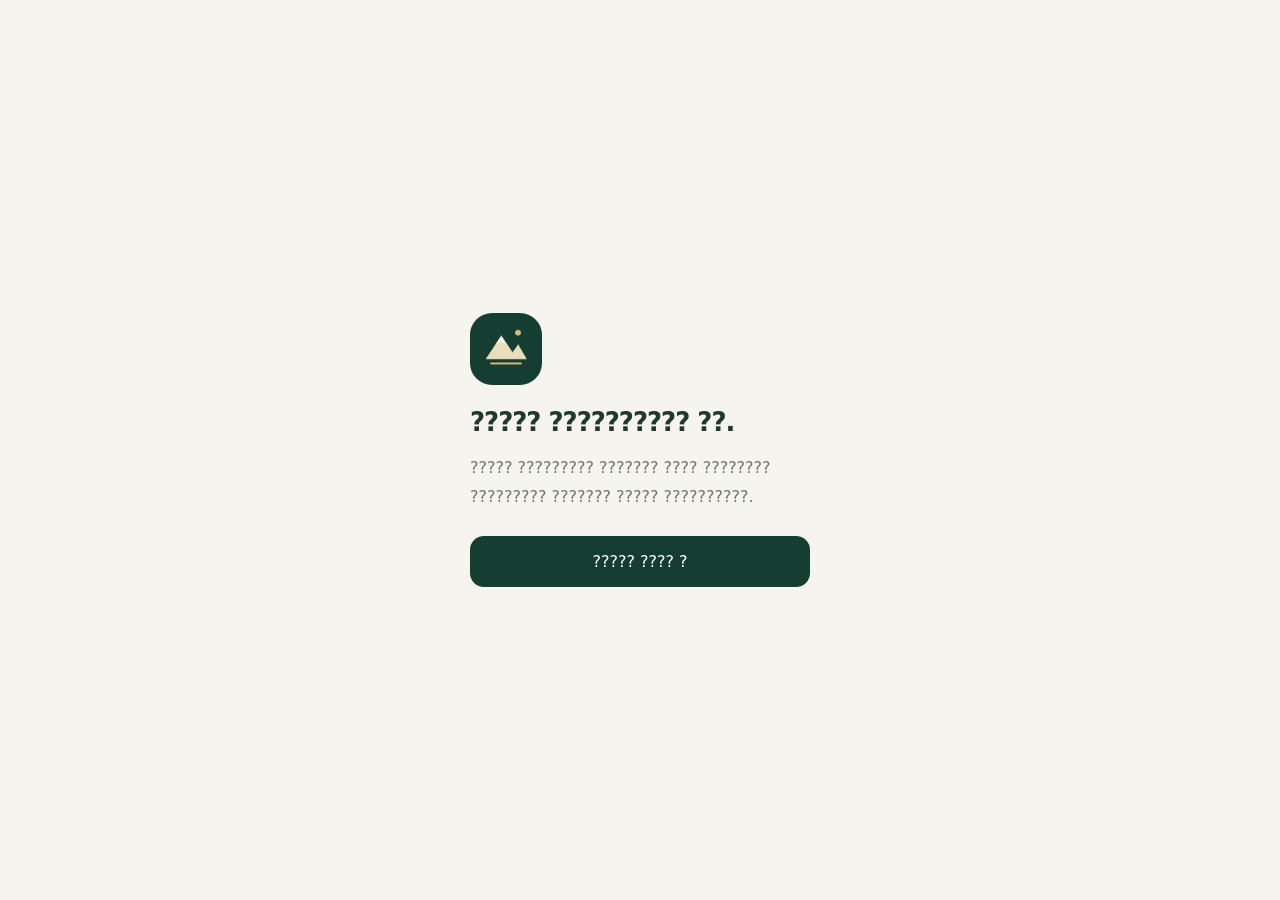
==== admin-offline.html @ 7519ac4d "Add 11.11 sale, guest ordering, legal pages and storefront fixes - 11.11 tiered sale (Nov 11-17) wit" ====
<!doctype html><html lang="mn"><meta charset="utf-8"><meta name="viewport" content="width=device-width, initial-scale=1, viewport-fit=cover"><meta name="theme-color" content="#163d32"><title>???????? ? ???????</title><style>body{margin:0;min-height:100svh;display:grid;place-items:center;background:#f5f4ee;color:#20382f;font:16px system-ui}main{padding:32px;max-width:340px}img{width:72px;border-radius:22px}h1{font-size:26px;letter-spacing:-1px}p{line-height:1.8;color:#6b786f}a{display:block;text-align:center;padding:16px;border-radius:14px;background:#163d32;color:white;text-decoration:none;margin-top:24px}</style><main><img src="./app-icons/icon-192.png" alt=""><h1>????? ?????????? ??.</h1><p>????? ????????? ??????? ???? ???????? ????????? ??????? ????? ??????????.</p><a href="./admin.html">????? ???? ?</a></main></html>
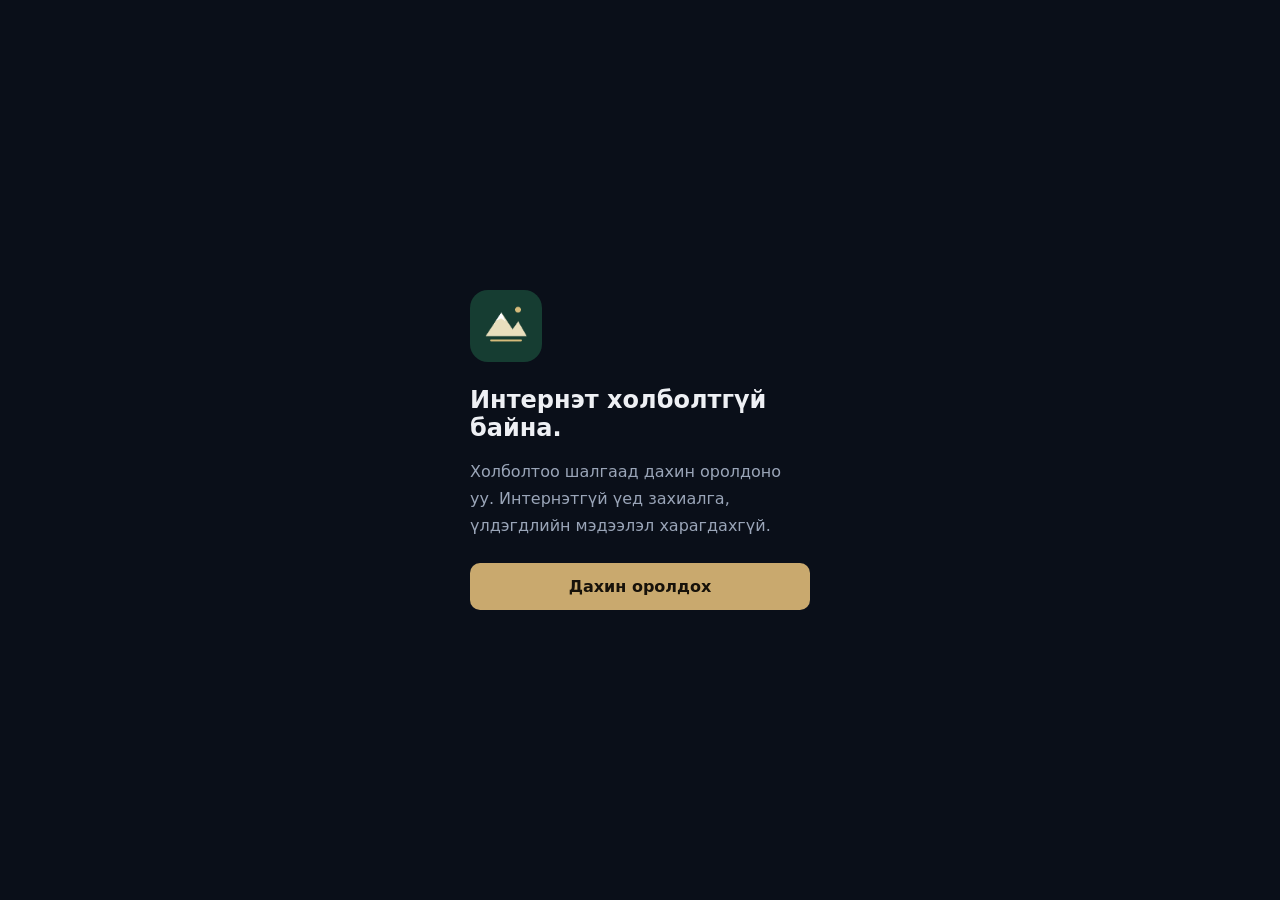
==== commit 75f65b03: "Redesign the back office and restore its corrupted text Replace seven stacked, conflicting style lay" ====
--- a/admin-offline.html
+++ b/admin-offline.html
@@ -1 +1 @@
-<!doctype html><html lang="mn"><meta charset="utf-8"><meta name="viewport" content="width=device-width, initial-scale=1, viewport-fit=cover"><meta name="theme-color" content="#163d32"><title>???????? ? ???????</title><style>body{margin:0;min-height:100svh;display:grid;place-items:center;background:#f5f4ee;color:#20382f;font:16px system-ui}main{padding:32px;max-width:340px}img{width:72px;border-radius:22px}h1{font-size:26px;letter-spacing:-1px}p{line-height:1.8;color:#6b786f}a{display:block;text-align:center;padding:16px;border-radius:14px;background:#163d32;color:white;text-decoration:none;margin-top:24px}</style><main><img src="./app-icons/icon-192.png" alt=""><h1>????? ?????????? ??.</h1><p>????? ????????? ??????? ???? ???????? ????????? ??????? ????? ??????????.</p><a href="./admin.html">????? ???? ?</a></main></html>+<!doctype html><html lang="mn"><meta charset="utf-8"><meta name="viewport" content="width=device-width, initial-scale=1, viewport-fit=cover"><meta name="theme-color" content="#0a0f19"><title>Барагшун — Офлайн</title><style>body{margin:0;min-height:100svh;display:grid;place-items:center;background:#0a0f19;color:#eef0f4;font:16px system-ui,sans-serif}main{padding:32px;max-width:340px}img{width:72px;border-radius:18px}h1{font-size:24px;margin:20px 0 8px}p{line-height:1.7;color:#9aa5b8}a{display:block;text-align:center;padding:14px;border-radius:10px;background:#c9a96e;color:#17120a;font-weight:600;text-decoration:none;margin-top:24px}</style><main><img src="./app-icons/icon-192.png" alt=""><h1>Интернэт холболтгүй байна.</h1><p>Холболтоо шалгаад дахин оролдоно уу. Интернэтгүй үед захиалга, үлдэгдлийн мэдээлэл харагдахгүй.</p><a href="./admin.html">Дахин оролдох</a></main></html>
